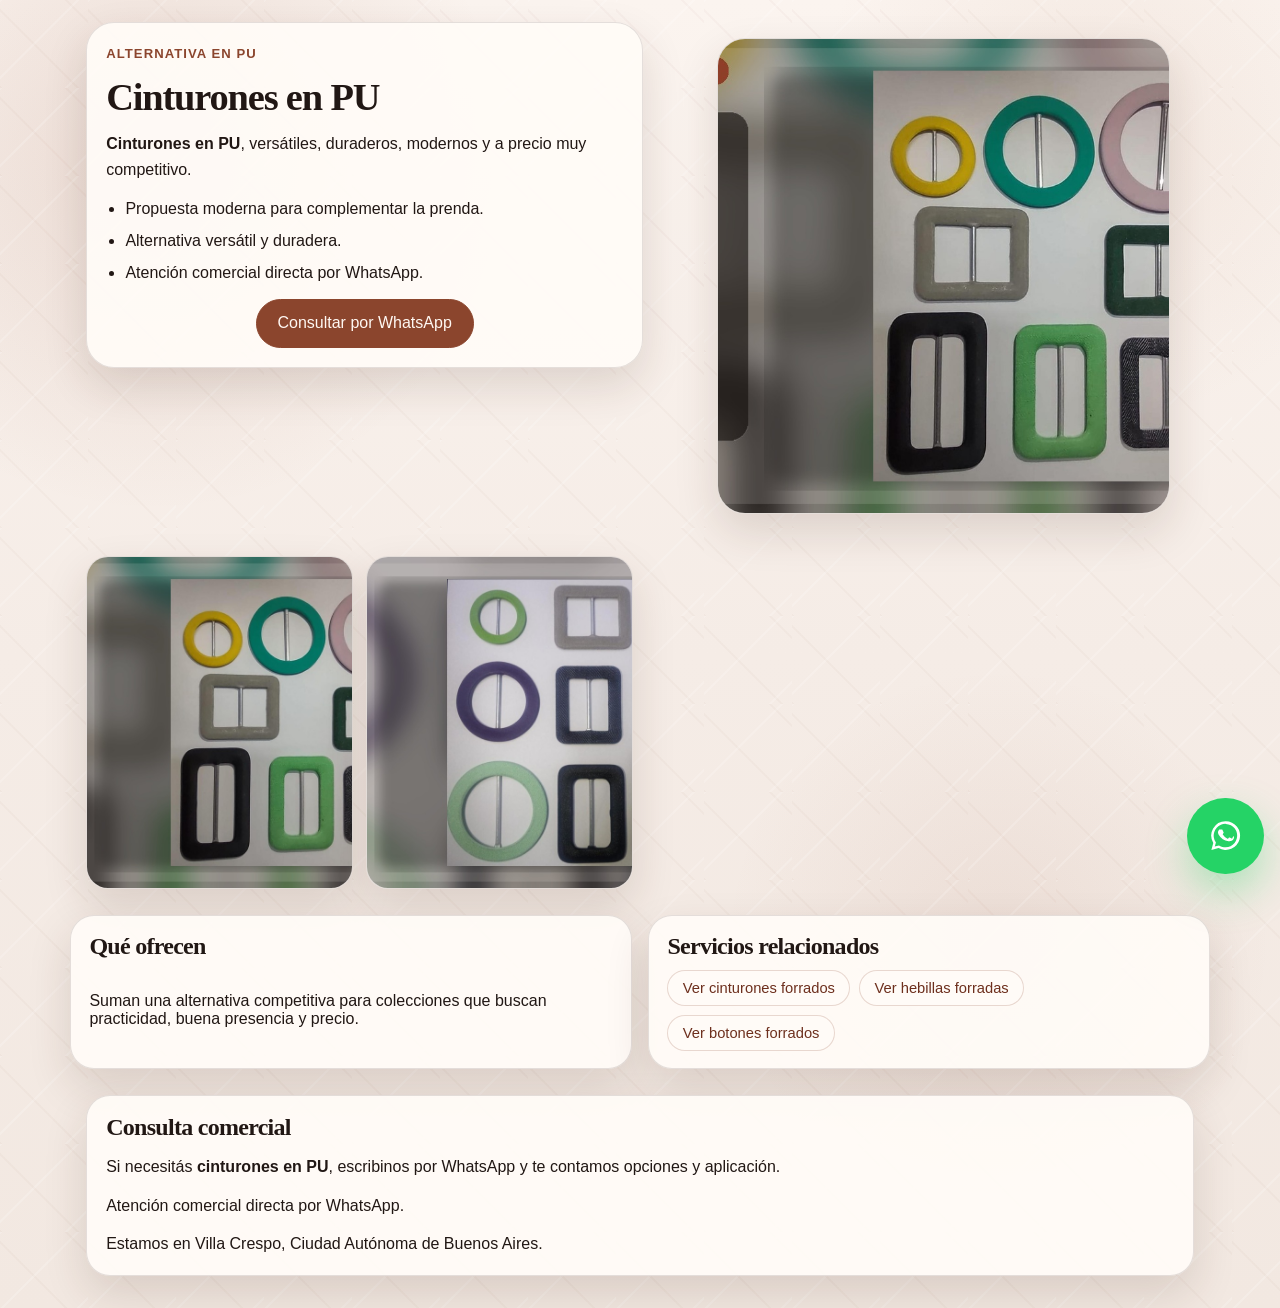
==== cinturones-pu.html @ 901f2eaf "Add product landings and sync latest OBI assets" ====
<!DOCTYPE html>
<html lang="es-AR">
  <head>
    <meta charset="UTF-8" />
    <meta name="viewport" content="width=device-width, initial-scale=1.0" />
    <title>Cinturones en PU | Establecimientos OBI</title>
    <meta
      name="description"
      content="Cinturones en PU versátiles, duraderos, modernos y a precio muy competitivo."
    />
    <meta name="robots" content="index, follow" />
    <meta name="theme-color" content="#8b452d" />
    <link rel="canonical" href="https://obicint.com.ar/cinturones-pu.html" />
    <meta property="og:title" content="Cinturones en PU | Establecimientos OBI" />
    <meta
      property="og:description"
      content="Cinturones en PU versátiles, duraderos, modernos y a precio muy competitivo."
    />
    <meta property="og:type" content="article" />
    <meta property="og:url" content="https://obicint.com.ar/cinturones-pu.html" />
    <meta property="og:image" content="https://obicint.com.ar/assets/generated/video-obi-cinturones-slides/slide-15.jpg" />
    <meta name="twitter:card" content="summary_large_image" />
    <meta name="twitter:title" content="Cinturones en PU | Establecimientos OBI" />
    <meta
      name="twitter:description"
      content="Cinturones en PU con una propuesta moderna y competitiva para indumentaria."
    />
    <meta name="twitter:image" content="https://obicint.com.ar/assets/generated/video-obi-cinturones-slides/slide-15.jpg" />
    <link rel="stylesheet" href="./styles.css" />
  </head>
  <body>
    <a class="skip-link" href="#contenido">Ir al contenido principal</a>
    <a
      class="whatsapp-float"
      href="https://wa.me/5491167584101?text=Hola%2C%20quiero%20consultar%20por%20cinturones%20en%20PU."
      target="_blank"
      rel="noreferrer"
      aria-label="Consultar por WhatsApp"
    >
      <svg viewBox="0 0 24 24" aria-hidden="true">
        <path
          d="M12 2.2A9.8 9.8 0 0 0 3.6 17l-1.3 4.8 4.9-1.3A9.8 9.8 0 1 0 12 2.2Zm0 17.8c-1.5 0-2.9-.4-4.2-1.1l-.3-.2-2.9.8.8-2.8-.2-.3A8 8 0 1 1 12 20Zm4.4-5.9c-.2-.1-1.4-.7-1.6-.8-.2-.1-.4-.1-.6.1l-.4.6c-.1.2-.3.2-.5.1a6.6 6.6 0 0 1-3.2-2.8c-.1-.2 0-.3.1-.5l.4-.5c.1-.1.1-.3 0-.5l-.7-1.7c-.1-.2-.3-.3-.5-.3H8c-.2 0-.4.1-.5.3-.4.4-.7 1-.7 1.7 0 .6.2 1.2.5 1.7a8.7 8.7 0 0 0 6.7 4.3c.8.1 1.5 0 2.1-.3.4-.2 1.3-.8 1.5-1.5.2-.7.2-1.2.1-1.3-.1-.1-.3-.2-.5-.3Z"
        />
      </svg>
    </a>
    <main id="contenido" class="landing-shell">
      <section class="landing-hero">
        <div class="landing-copy">
          <p class="eyebrow">Alternativa en PU</p>
          <h1>Cinturones en PU</h1>
          <p>
            <strong>Cinturones en PU</strong>, versátiles, duraderos, modernos y
            a precio muy competitivo.
          </p>
          <ul>
            <li>Propuesta moderna para complementar la prenda.</li>
            <li>Alternativa versátil y duradera.</li>
            <li>Atención comercial directa por WhatsApp.</li>
          </ul>
          <a
            class="button button-solid landing-cta"
            href="https://wa.me/5491167584101?text=Hola%2C%20quiero%20consultar%20por%20cinturones%20en%20PU."
            target="_blank"
            rel="noreferrer"
          >
            Consultar por WhatsApp
          </a>
        </div>
        <figure class="landing-figure">
          <img
            src="./assets/generated/video-obi-cinturones-slides/slide-15.jpg"
            alt="Cinturones en PU para indumentaria"
          />
        </figure>
      </section>

      <section class="landing-gallery" aria-label="Galería de cinturones en PU">
        <img
          src="./assets/generated/video-obi-cinturones-slides/slide-15.jpg"
          alt="Cinturón en PU"
          loading="lazy"
        />
        <img
          src="./assets/generated/video-obi-cinturones-slides/slide-16.jpg"
          alt="Detalle de cinturón en PU"
          loading="lazy"
        />
      </section>

      <section class="landing-grid">
        <article class="landing-card">
          <h2>Qué ofrecen</h2>
          <p>
            Suman una alternativa competitiva para colecciones que buscan
            practicidad, buena presencia y precio.
          </p>
        </article>
        <article class="landing-card">
          <h2>Servicios relacionados</h2>
          <div class="related-links">
            <a class="related-link" href="./cinturones-forrados.html">Ver cinturones forrados</a>
            <a class="related-link" href="./hebillas-forradas.html">Ver hebillas forradas</a>
            <a class="related-link" href="./botones-forrados.html">Ver botones forrados</a>
          </div>
        </article>
      </section>

      <section class="landing-contact">
        <h2>Consulta comercial</h2>
        <p>
          Si necesitás <strong>cinturones en PU</strong>, escribinos por
          WhatsApp y te contamos opciones y aplicación.
        </p>
        <p>
          Atención comercial directa por
          <a href="https://wa.me/5491167584101" target="_blank" rel="noreferrer">WhatsApp</a>.
        </p>
        <p>Estamos en Villa Crespo, Ciudad Autónoma de Buenos Aires.</p>
      </section>
    </main>
  </body>
</html>
---- styles.css ----
:root {
  --bg: #f6eee8;
  --surface: rgba(255, 250, 246, 0.94);
  --text: #211714;
  --muted: #6f5c53;
  --line: rgba(33, 23, 20, 0.12);
  --accent: #8b452d;
  --accent-dark: #6d2f1d;
  --shadow: 0 18px 44px rgba(64, 36, 24, 0.14);
  --radius: 28px;
  --max-width: 1140px;
  --display: "Georgia", "Times New Roman", serif;
  --body: "Trebuchet MS", "Segoe UI", sans-serif;
}

* {
  box-sizing: border-box;
}

html {
  scroll-behavior: smooth;
}

body {
  margin: 0;
  color: var(--text);
  font-family: var(--body);
  background:
    repeating-linear-gradient(
      135deg,
      rgba(255, 255, 255, 0.16) 0,
      rgba(255, 255, 255, 0.16) 2px,
      transparent 1px,
      transparent 54px
    ),
    repeating-linear-gradient(
      45deg,
      rgba(139, 69, 45, 0.03) 0,
      rgba(139, 69, 45, 0.03) 2px,
      transparent 1px,
      transparent 54px
    ),
    radial-gradient(circle at 12% 12%, rgba(139, 69, 45, 0.14), transparent 22%),
    radial-gradient(circle at 86% 10%, rgba(195, 154, 130, 0.14), transparent 18%),
    radial-gradient(circle at 78% 72%, rgba(139, 69, 45, 0.08), transparent 20%),
    linear-gradient(180deg, #fbf4ef 0%, #f5ece6 50%, #f2e8e1 100%);
  background-size: 88px 88px, 88px 88px, auto, auto, auto, auto;
}

img,
video {
  display: block;
  max-width: 100%;
}

a {
  color: inherit;
  text-decoration: none;
}

button,
input,
textarea {
  font: inherit;
}

.skip-link {
  position: absolute;
  left: -999px;
  top: 0;
}

.skip-link:focus {
  left: 1rem;
  top: 1rem;
  z-index: 50;
  padding: 0.75rem 1rem;
  background: #fff;
}

.hidden-field,
.sr-only {
  position: absolute;
  width: 1px;
  height: 1px;
  padding: 0;
  margin: -1px;
  overflow: hidden;
  clip: rect(0, 0, 0, 0);
  white-space: nowrap;
  border: 0;
}

.hero,
.services-section,
.contact-section,
.site-footer {
  width: min(var(--max-width), calc(100% - 2rem));
  margin: 0 auto;
}

.hero {
  min-height: 30vh;
  display: grid;
  grid-template-columns: minmax(300px, 0.9fr) minmax(420px, 1.1fr);
  gap: 0.9rem 2.3rem;
  align-items: center;
  padding: 1.4rem 0 0.9rem;
  text-align: left;
}

.brand-lockup {
  display: grid;
  justify-items: start;
  margin-bottom: 0;
}

.brand-row {
  display: flex;
  align-items: center;
  gap: 0.85rem;
}

.brand-text {
  display: grid;
  gap: 0.08rem;
}

.brand-name {
  margin: 0;
  font-family: var(--display);
  font-size: clamp(1.8rem, 3.2vw, 2.85rem);
  font-weight: 700;
  line-height: 0.95;
  letter-spacing: -0.04em;
}

.brand-tagline {
  margin: 0;
  color: var(--muted);
  font-size: clamp(0.9rem, 1vw, 1rem);
}

.brand-mark {
  position: relative;
  width: 4.9rem;
  height: 3.1rem;
  flex: 0 0 auto;
}

.mark-block,
.mark-ribbon {
  position: absolute;
  display: block;
  border-radius: 6px;
}

.mark-block {
  left: 0.35rem;
  top: 0.44rem;
  width: 2rem;
  height: 2rem;
  border: 0.33rem solid #8f8bb0;
  border-right: 0;
}

.mark-ribbon {
  right: 0;
  top: 0.62rem;
  width: 2.4rem;
  height: 1.55rem;
  background: linear-gradient(90deg, #d3b067 0%, #a77d34 100%);
  clip-path: polygon(0 0, 86% 0, 100% 50%, 86% 100%, 0 100%, 14% 50%);
}

.mark-dot {
  position: absolute;
  width: 0.34rem;
  height: 0.34rem;
  border-radius: 999px;
  background: #fff;
  top: 1.22rem;
}

.mark-dot-left {
  left: 1.72rem;
}

.mark-dot-right {
  right: 0.9rem;
}

.hero h1,
.service-card h3,
.contact-section h2 {
  font-family: var(--display);
  letter-spacing: -0.03em;
}

.hero h1 {
  grid-column: 2;
  margin: 0;
  max-width: none;
  font-size: clamp(1.45rem, 2.35vw, 2.2rem);
  line-height: 1.05;
}

.hero-subtitle {
  grid-column: 2;
  max-width: 38ch;
  margin: 0;
  font-size: clamp(0.84rem, 1vw, 0.96rem);
  line-height: 1.45;
  color: var(--muted);
  letter-spacing: 0.06em;
  text-transform: uppercase;
}

.services-section {
  padding: 0.2rem 0 2rem;
}

.intro-callout,
.landing-shell,
.landing-gallery,
.landing-copy,
.landing-contact,
.landing-cta {
  width: min(var(--max-width), calc(100% - 2rem));
  margin: 0 auto;
}

.intro-callout {
  display: grid;
  grid-template-columns: minmax(0, 1fr) auto;
  gap: 1rem 1.5rem;
  align-items: center;
  margin-bottom: 1.8rem;
  padding: 1.1rem 1.2rem;
  border: 1px solid var(--line);
  border-radius: calc(var(--radius) - 4px);
  background: rgba(255, 251, 247, 0.92);
  box-shadow: var(--shadow);
}

.service-links,
.related-links {
  display: flex;
  flex-wrap: wrap;
  gap: 0.55rem;
}

.service-link,
.related-link {
  display: inline-flex;
  align-items: center;
  justify-content: center;
  min-height: 2.25rem;
  padding: 0.55rem 0.9rem;
  border: 1px solid rgba(139, 69, 45, 0.2);
  border-radius: 999px;
  background: rgba(255, 251, 247, 0.92);
  color: var(--accent-dark);
  font-size: 0.92rem;
  transition:
    transform 180ms ease,
    border-color 180ms ease,
    background 180ms ease;
}

.service-link:hover,
.service-link:focus-visible,
.related-link:hover,
.related-link:focus-visible {
  transform: translateY(-1px);
  border-color: rgba(139, 69, 45, 0.38);
  background: #fff;
}

.intro-copy {
  display: grid;
  gap: 0.45rem;
}

.intro-note {
  margin: 0;
  color: rgba(54, 43, 33, 0.72);
  font-size: 0.84rem;
  line-height: 1.4;
}

.eyebrow {
  margin: 0;
  color: var(--accent);
  font-size: 0.82rem;
  font-weight: 700;
  letter-spacing: 0.08em;
  text-transform: uppercase;
}

.intro-callout h2,
.landing-copy h1,
.landing-shell h2,
.landing-contact h2 {
  margin: 0;
  font-family: var(--display);
  letter-spacing: -0.03em;
}

.intro-callout h2 {
  font-size: clamp(1.2rem, 2vw, 1.65rem);
}

.intro-callout p,
.landing-copy p,
.landing-contact p,
.landing-shell li {
  margin: 0;
  line-height: 1.6;
}

.landing-shell {
  display: grid;
  gap: 1.6rem;
  padding: 1.4rem 0 2rem;
}

.landing-hero {
  display: grid;
  grid-template-columns: minmax(0, 1.05fr) minmax(280px, 0.95fr);
  gap: 1.1rem;
  align-items: start;
}

.landing-copy {
  display: grid;
  gap: 0.85rem;
  padding: 1.2rem;
  border: 1px solid var(--line);
  border-radius: var(--radius);
  background: rgba(255, 251, 247, 0.94);
  box-shadow: var(--shadow);
}

.landing-copy h1 {
  font-size: clamp(1.7rem, 3vw, 2.5rem);
  line-height: 1.05;
}

.landing-copy ul {
  margin: 0;
  padding-left: 1.2rem;
  display: grid;
  gap: 0.4rem;
}

.landing-figure {
  overflow: hidden;
  border: 1px solid var(--line);
  border-radius: var(--radius);
  background: var(--surface);
  box-shadow: var(--shadow);
}

.landing-figure img {
  width: 100%;
  height: 100%;
  object-fit: cover;
  aspect-ratio: 4 / 4.2;
}

.landing-gallery {
  display: grid;
  grid-template-columns: repeat(4, minmax(0, 1fr));
  gap: 0.85rem;
}

.landing-gallery img {
  width: 100%;
  aspect-ratio: 4 / 5;
  object-fit: cover;
  border: 1px solid var(--line);
  border-radius: 22px;
  background: var(--surface);
  box-shadow: var(--shadow);
}

.landing-grid {
  display: grid;
  grid-template-columns: repeat(2, minmax(0, 1fr));
  gap: 1rem;
}

.landing-card {
  display: grid;
  gap: 0.6rem;
  padding: 1.1rem 1.15rem;
  border: 1px solid var(--line);
  border-radius: calc(var(--radius) - 4px);
  background: rgba(255, 251, 247, 0.94);
  box-shadow: var(--shadow);
}

.landing-card ul {
  margin: 0;
  padding-left: 1.2rem;
  display: grid;
  gap: 0.35rem;
}

.landing-contact {
  display: grid;
  gap: 0.8rem;
  padding: 1.15rem 1.2rem;
  border: 1px solid var(--line);
  border-radius: calc(var(--radius) - 4px);
  background: rgba(255, 251, 247, 0.94);
  box-shadow: var(--shadow);
}

.landing-cta {
  display: inline-flex;
  width: fit-content;
}

.services-grid {
  display: grid;
  grid-template-columns: repeat(3, minmax(0, 1fr));
  gap: 1rem;
  align-items: start;
}

.service-card {
  display: grid;
  gap: 0.7rem;
}

.service-card h3 {
  margin: 0;
  font-size: clamp(1.05rem, 1.75vw, 1.45rem);
  line-height: 1.14;
  min-height: 3.9em;
}

.media-card {
  position: relative;
  width: 100%;
  padding: 0;
  border: 1px solid var(--line);
  border-radius: calc(var(--radius) + 2px);
  overflow: hidden;
  background: var(--surface);
  box-shadow: var(--shadow);
  cursor: pointer;
}

.media-card img {
  width: 100%;
  aspect-ratio: 16 / 10.5;
  object-fit: cover;
}

.media-pill {
  position: absolute;
  left: 0.8rem;
  bottom: 0.8rem;
  display: inline-flex;
  padding: 0.55rem 0.9rem;
  border-radius: 999px;
  background: rgba(20, 14, 12, 0.72);
  color: #fff;
  backdrop-filter: blur(6px);
}

.contact-section {
  padding: 0 0 2.2rem;
}

.contact-section h2 {
  margin: 0 0 1rem;
  font-size: clamp(1.7rem, 3vw, 2.4rem);
}

.contact-whatsapp {
  display: inline-flex;
  align-items: center;
  justify-content: space-between;
  gap: 1rem;
  width: 100%;
  margin: 0 0 1.15rem;
  padding: 0.85rem 1.05rem;
  border: 1px solid rgba(37, 211, 102, 0.22);
  border-radius: 999px;
  background: rgba(37, 211, 102, 0.1);
  color: #14693b;
}

.contact-whatsapp-icon {
  display: inline-flex;
  align-items: center;
  justify-content: center;
  width: 2.2rem;
  height: 2.2rem;
  border-radius: 999px;
  background: #25d366;
}

.contact-whatsapp-icon svg {
  width: 1.1rem;
  height: 1.1rem;
  fill: #fff;
}

.contact-form {
  display: grid;
  gap: 1rem;
  padding: 1.5rem;
  border: 1px solid var(--line);
  border-radius: var(--radius);
  background: var(--surface);
  box-shadow: var(--shadow);
}

.contact-form label {
  display: grid;
  gap: 0.45rem;
  font-weight: 700;
}

.contact-form input,
.contact-form textarea {
  width: 100%;
  padding: 0.95rem 1rem;
  border: 1px solid rgba(33, 23, 20, 0.14);
  border-radius: 18px;
  background: #fffdfa;
}

.button {
  display: inline-flex;
  align-items: center;
  justify-content: center;
  min-height: 3rem;
  padding: 0.9rem 1.3rem;
  border: 1px solid var(--line);
  border-radius: 999px;
  background: transparent;
  cursor: pointer;
  transition:
    transform 180ms ease,
    background 180ms ease,
    border-color 180ms ease;
}

.button:hover,
.button:focus-visible {
  transform: translateY(-1px);
}

.button-solid {
  background: var(--accent);
  border-color: var(--accent);
  color: #fff8f3;
}

.button-solid:hover,
.button-solid:focus-visible {
  background: var(--accent-dark);
  border-color: var(--accent-dark);
}

.site-footer {
  padding: 0.8rem 0 2rem;
  color: var(--muted);
}

.whatsapp-float {
  position: fixed;
  right: 1rem;
  bottom: 1.6rem;
  z-index: 40;
  display: inline-flex;
  align-items: center;
  justify-content: center;
  width: 4.8rem;
  height: 4.8rem;
  border-radius: 999px;
  background: #25d366;
  box-shadow: 0 18px 40px rgba(37, 211, 102, 0.34);
}

.whatsapp-float svg {
  width: 2.2rem;
  height: 2.2rem;
  fill: #fff;
}

.media-modal {
  width: min(1040px, calc(100% - 2rem));
  padding: 1rem;
  border: 1px solid var(--line);
  border-radius: 28px;
  background: rgba(255, 250, 246, 0.98);
}

.media-modal::backdrop {
  background: rgba(14, 10, 9, 0.68);
  backdrop-filter: blur(5px);
}

.modal-close {
  margin-left: auto;
  margin-bottom: 0.8rem;
  display: inline-flex;
  padding: 0.6rem 0.9rem;
  border: 1px solid var(--line);
  border-radius: 999px;
  background: #fff;
  cursor: pointer;
}

.modal-media {
  display: grid;
}

.modal-media img,
.modal-media video {
  width: 100%;
  max-height: 78vh;
  border-radius: 20px;
  object-fit: contain;
  background: #120d0b;
}

.video-fallback[hidden] {
  display: none;
}

.modal-slideshow {
  position: relative;
  min-height: 40vh;
}

.slide {
  display: none;
}

.slide.is-active {
  display: block;
}

@media (max-width: 900px) {
  .hero {
    grid-template-columns: 1fr;
    gap: 0.9rem;
    text-align: center;
    justify-items: center;
  }

  .brand-lockup {
    justify-items: center;
  }

  .brand-row {
    justify-content: center;
  }

  .hero h1,
  .hero-subtitle {
    grid-column: auto;
  }

  .hero h1 {
    white-space: normal;
    max-width: 16ch;
  }

  .hero-subtitle {
    max-width: 24ch;
  }

  .services-grid {
    grid-template-columns: 1fr;
  }

  .intro-callout,
  .landing-hero,
  .landing-grid {
    grid-template-columns: 1fr;
  }

  .landing-gallery {
    grid-template-columns: repeat(2, minmax(0, 1fr));
  }

  .service-card h3 {
    min-height: auto;
  }
}

@media (max-width: 760px) {
  .hero {
    min-height: auto;
    padding-top: 2.2rem;
  }

  .brand-row {
    flex-direction: column;
    gap: 0.55rem;
  }

  .brand-mark {
    width: 4.3rem;
    height: 2.8rem;
  }

  .brand-name,
  .brand-tagline {
    text-align: center;
  }

  .intro-callout,
  .landing-copy,
  .landing-card,
  .landing-contact {
    padding: 1rem;
  }

  .landing-gallery {
    grid-template-columns: 1fr;
  }

  .whatsapp-float {
    width: 4.2rem;
    height: 4.2rem;
  }
}
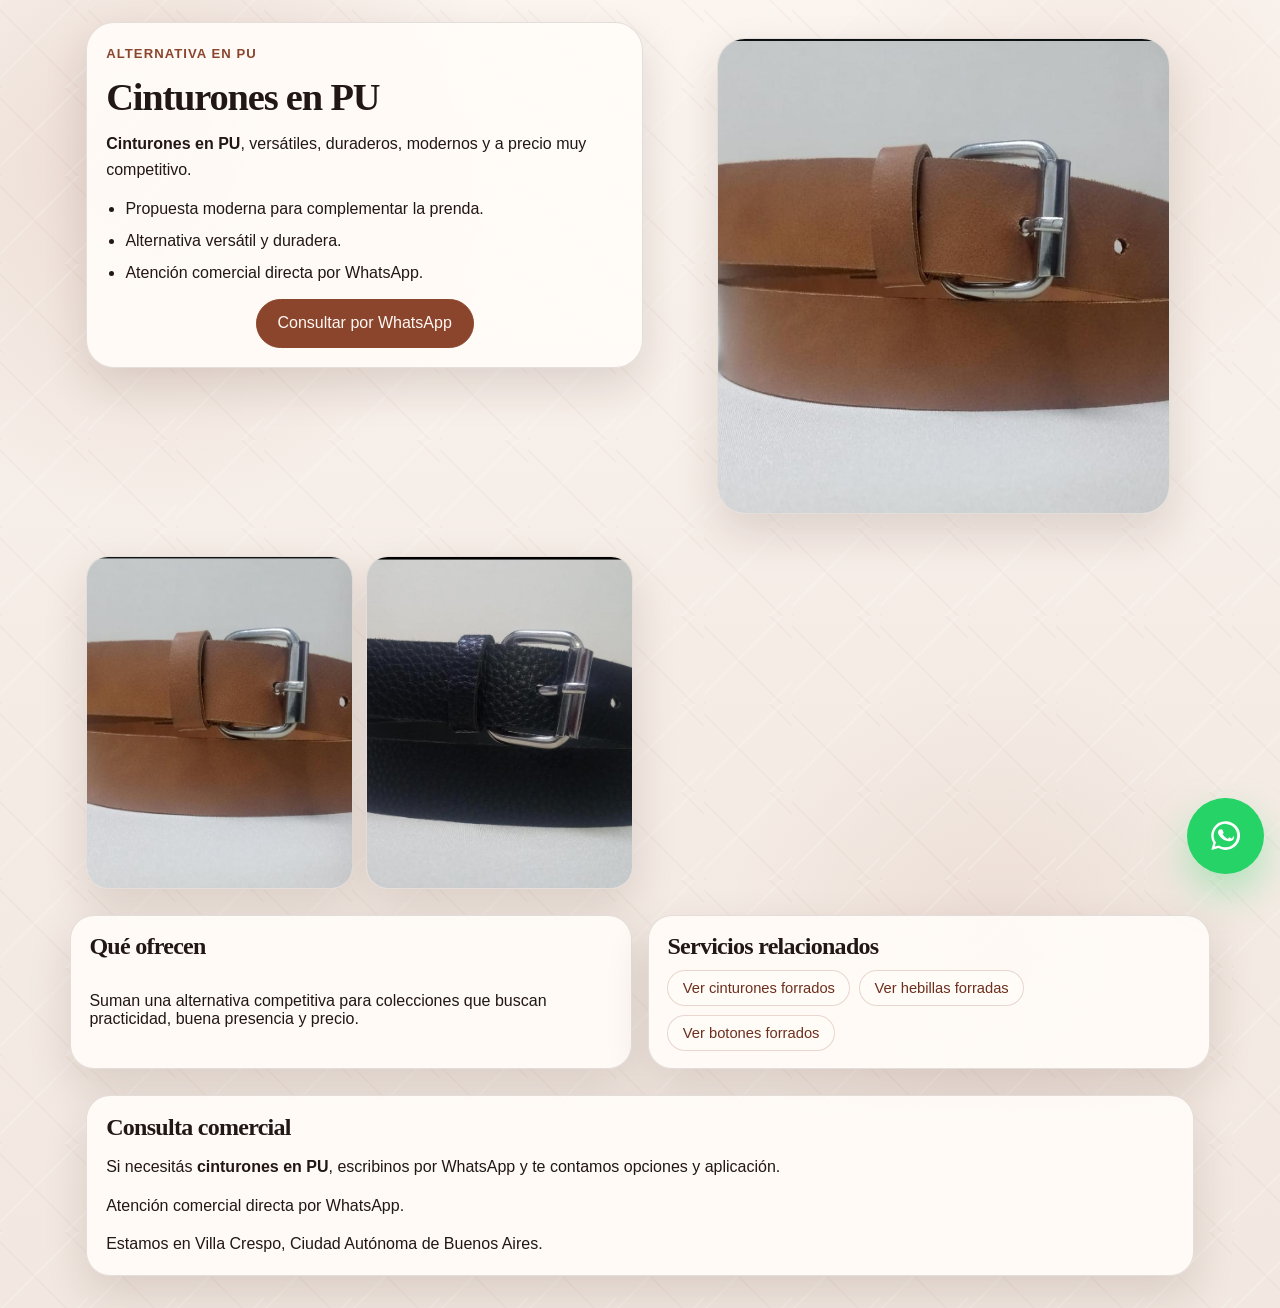
==== commit f11141c5: "Add OBI detail service landings" ====
--- a/cinturones-pu.html
+++ b/cinturones-pu.html
@@ -18,14 +18,14 @@
     />
     <meta property="og:type" content="article" />
     <meta property="og:url" content="https://obicint.com.ar/cinturones-pu.html" />
-    <meta property="og:image" content="https://obicint.com.ar/assets/generated/video-obi-cinturones-slides/slide-15.jpg" />
+    <meta property="og:image" content="https://obicint.com.ar/assets/video%201/13.jpeg" />
     <meta name="twitter:card" content="summary_large_image" />
     <meta name="twitter:title" content="Cinturones en PU | Establecimientos OBI" />
     <meta
       name="twitter:description"
       content="Cinturones en PU con una propuesta moderna y competitiva para indumentaria."
     />
-    <meta name="twitter:image" content="https://obicint.com.ar/assets/generated/video-obi-cinturones-slides/slide-15.jpg" />
+    <meta name="twitter:image" content="https://obicint.com.ar/assets/video%201/13.jpeg" />
     <link rel="stylesheet" href="./styles.css" />
   </head>
   <body>
@@ -68,7 +68,7 @@
         </div>
         <figure class="landing-figure">
           <img
-            src="./assets/generated/video-obi-cinturones-slides/slide-15.jpg"
+            src="./assets/video%201/13.jpeg"
             alt="Cinturones en PU para indumentaria"
           />
         </figure>
@@ -76,12 +76,12 @@
 
       <section class="landing-gallery" aria-label="Galería de cinturones en PU">
         <img
-          src="./assets/generated/video-obi-cinturones-slides/slide-15.jpg"
+          src="./assets/video%201/13.jpeg"
           alt="Cinturón en PU"
           loading="lazy"
         />
         <img
-          src="./assets/generated/video-obi-cinturones-slides/slide-16.jpg"
+          src="./assets/video%201/14.jpeg"
           alt="Detalle de cinturón en PU"
           loading="lazy"
         />
--- a/styles.css
+++ b/styles.css
@@ -123,16 +123,24 @@
 
 .brand-text {
   display: grid;
-  gap: 0.08rem;
+  gap: 0.04rem;
+}
+
+.brand-kicker {
+  margin: 0;
+  color: var(--muted);
+  font-size: 0.72rem;
+  letter-spacing: 0.26em;
+  text-transform: uppercase;
 }
 
 .brand-name {
   margin: 0;
   font-family: var(--display);
-  font-size: clamp(1.8rem, 3.2vw, 2.85rem);
+  font-size: clamp(2.2rem, 4.3vw, 3.65rem);
   font-weight: 700;
-  line-height: 0.95;
-  letter-spacing: -0.04em;
+  line-height: 0.88;
+  letter-spacing: -0.07em;
 }
 
 .brand-tagline {
@@ -142,52 +150,11 @@
 }
 
 .brand-mark {
-  position: relative;
-  width: 4.9rem;
-  height: 3.1rem;
+  width: 7.25rem;
+  height: auto;
   flex: 0 0 auto;
-}
-
-.mark-block,
-.mark-ribbon {
-  position: absolute;
-  display: block;
-  border-radius: 6px;
-}
-
-.mark-block {
-  left: 0.35rem;
-  top: 0.44rem;
-  width: 2rem;
-  height: 2rem;
-  border: 0.33rem solid #8f8bb0;
-  border-right: 0;
-}
-
-.mark-ribbon {
-  right: 0;
-  top: 0.62rem;
-  width: 2.4rem;
-  height: 1.55rem;
-  background: linear-gradient(90deg, #d3b067 0%, #a77d34 100%);
-  clip-path: polygon(0 0, 86% 0, 100% 50%, 86% 100%, 0 100%, 14% 50%);
-}
-
-.mark-dot {
-  position: absolute;
-  width: 0.34rem;
-  height: 0.34rem;
-  border-radius: 999px;
-  background: #fff;
-  top: 1.22rem;
-}
-
-.mark-dot-left {
-  left: 1.72rem;
-}
-
-.mark-dot-right {
-  right: 0.9rem;
+  overflow: visible;
+  filter: drop-shadow(0 10px 18px rgba(18, 18, 18, 0.14));
 }
 
 .hero h1,
@@ -710,10 +677,10 @@
   }
 
   .brand-mark {
-    width: 4.3rem;
-    height: 2.8rem;
-  }
-
+    width: 6rem;
+  }
+
+  .brand-kicker,
   .brand-name,
   .brand-tagline {
     text-align: center;
